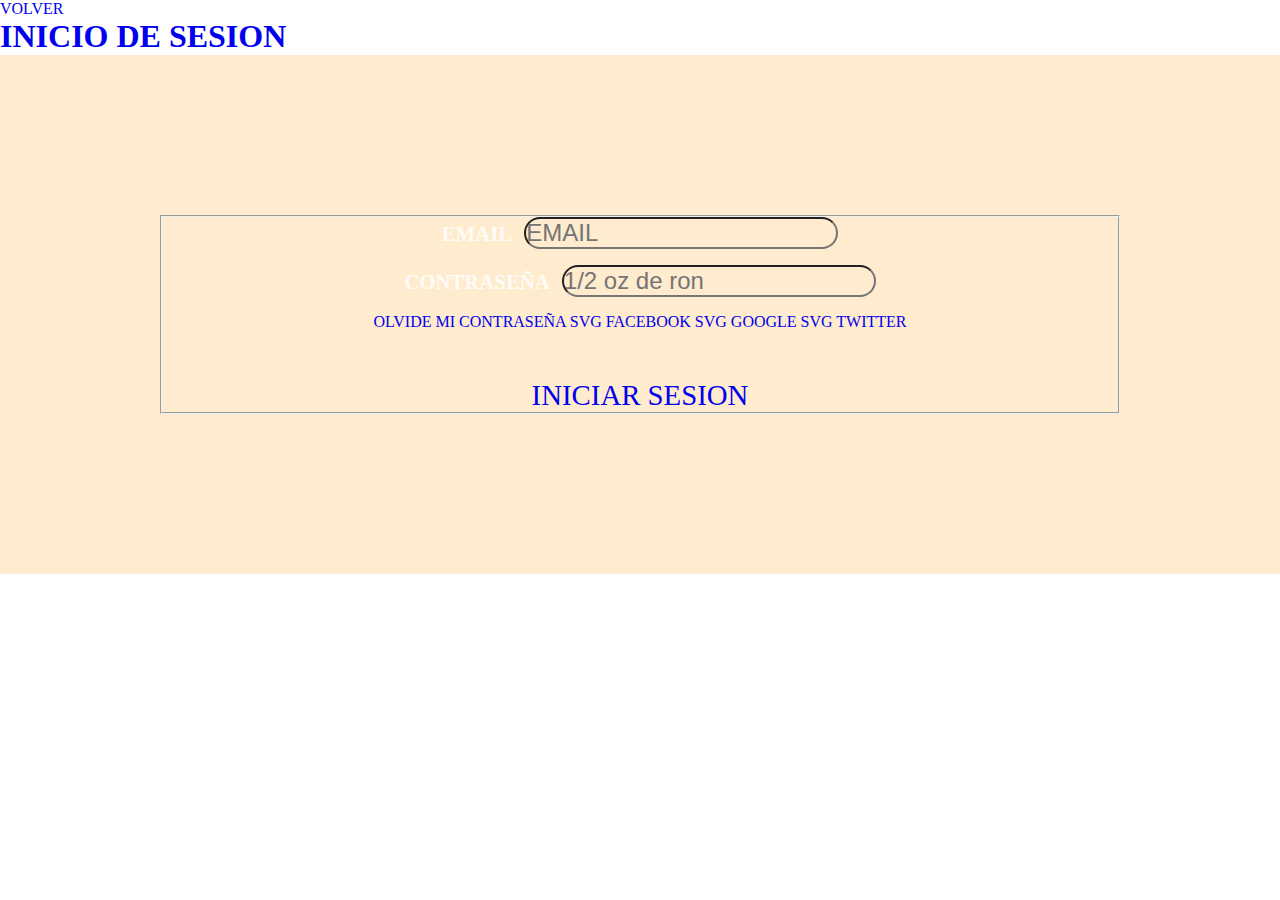
==== login.html @ 24dcbff7 "cree el login falta el css de este html" ====
<!DOCTYPE html>
<html lang="en">
<head>
    <meta charset="UTF-8">
    <meta http-equiv="X-UA-Compatible" content="IE=edge">
    <meta name="viewport" content="width=device-width, initial-scale=1.0">

    <link rel="stylesheet" href="./style/login.css">
    <title>Document</title>
</head>
<body>
    <header class="container_navbar">
        <a href="#">VOLVER</a>
        <a href="#"><h1>INICIO DE SESION</h1></a>
    </header>

    <main>
        <section class="section__contact">
            <form class="form">
                <fieldset class="form__fieldset">

                    
                    <div class="campos">
                    <div class="campo name__trago">
                        <label for="">EMAIL</label>
                        <input type="text" placeholder="EMAIL">
                    </div>

                    <div class="campo ingrdientes">
                        <label for="">CONTRASEÑA</label>
                        <input type="text" placeholder="1/2 oz de ron">
                    </div>

                    <a href="#">OLVIDE MI CONTRASEÑA</a>

                    <a href="#">SVG FACEBOOK</a>
                    <a href="#">SVG GOOGLE</a>
                    <a href="#">SVG TWITTER</a>

                    <div class="boton">
                        <a href="#">INICIAR SESION</a>
                    </div>
                </div>
                </fieldset>


            </form>
    </main>






    
</body>
</html>
---- style/login.css ----
:root{

}


/* GLOBALES */
*{
    margin: 0;
    padding: 0;
}

h1{
    
}


h2{

}

h3{

}


a{
    text-decoration: none;
}



/* FORMULARIO */


.section__contact{
    text-align: center;
    background-color: blanchedalmond;
    
    padding: 10rem;
}

.formulario{
    background-color: rgb(187, 179, 86);
    padding: 5rem;
    border-radius: 5rem;
    
}

.formulario__fieldset{
    border: none;
}


.formulario__fieldset legend {


        font-size: 1.8rem;
        font-weight: 700;
        margin-bottom: 1rem;
    }



.campo{
    margin-bottom: 1rem;
}


.campo label{

        margin-right: 0.5rem;
        color: rgba(255, 255, 255, 0.892);
        font-family: 'Alkatra', cursive;
        font-weight: bold;
        font-size: 1.3rem;

}

.campo input{
    max-width: 100%;
    border-radius: 2rem;
    font-size: 1.5rem;
    background-color: blanchedalmond;
}







.boton{
    margin-top: 3rem;
    border-radius: 1rem;
    font-size: 1.8rem;
    text-decoration: none;
}
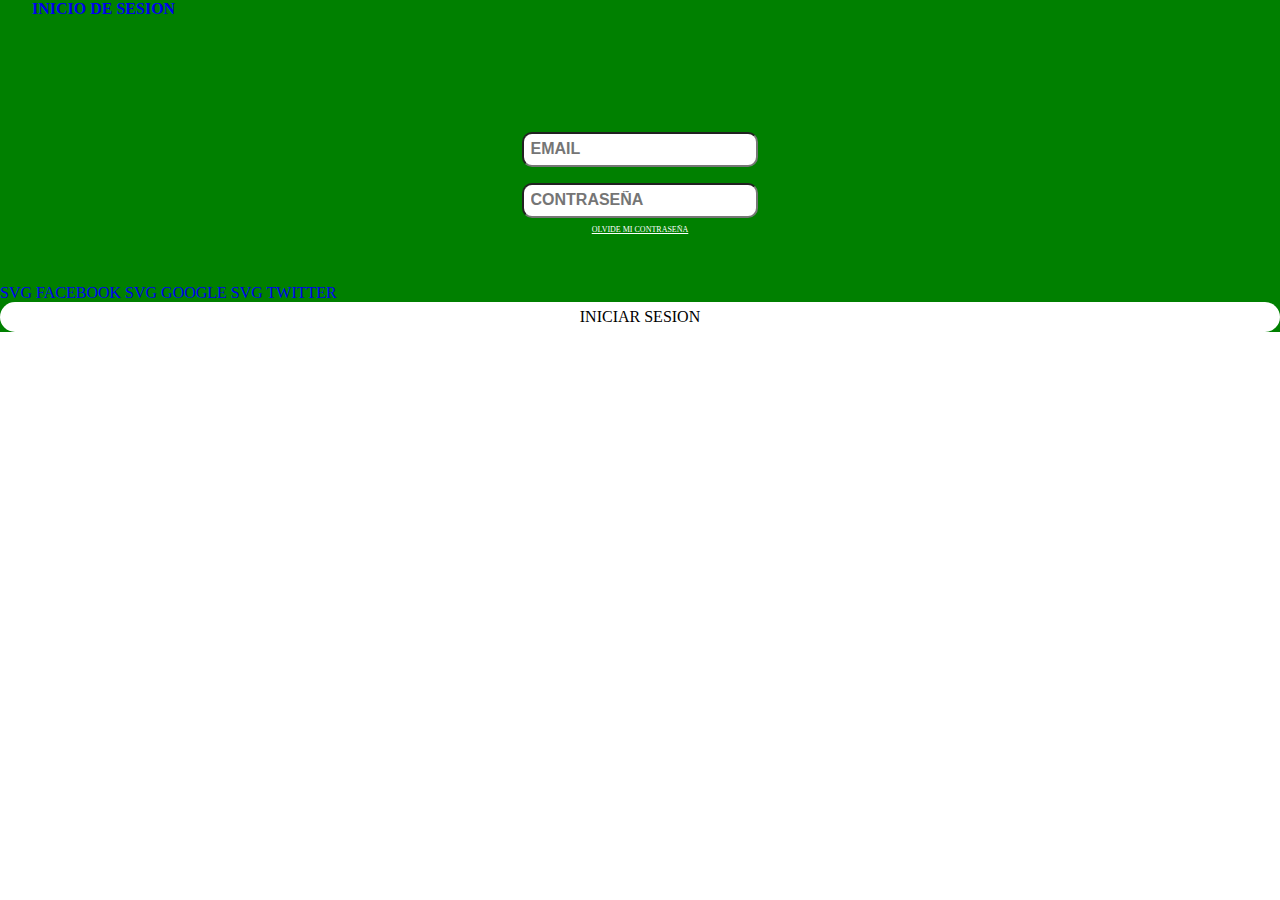
==== commit 0e8a97e5: "agregado estilo incompleto del login" ====
--- a/login.html
+++ b/login.html
@@ -9,9 +9,10 @@
     <title>Document</title>
 </head>
 <body>
+    <div class="container__body__login">
     <header class="container_navbar">
-        <a href="#">VOLVER</a>
-        <a href="#"><h1>INICIO DE SESION</h1></a>
+        <a href="#"><svg class="back_init" viewBox="0 0 24 24" xmlns="http://www.w3.org/2000/svg" fill="#000000"><g id="SVGRepo_bgCarrier" stroke-width="0"></g><g id="SVGRepo_tracerCarrier" stroke-linecap="round" stroke-linejoin="round"></g><g id="SVGRepo_iconCarrier"> <title></title> <g id="Complete"> <g id="arrow-left"> <g> <polyline data-name="Right" fill="none" id="Right-2" points="7.6 7 2.5 12 7.6 17" stroke="#000000" stroke-linecap="round" stroke-linejoin="round" stroke-width="2"></polyline> <line fill="none" stroke="#000000" stroke-linecap="round" stroke-linejoin="round" stroke-width="2" x1="21.5" x2="4.8" y1="12" y2="12"></line> </g> </g> </g> </g></svg></a>
+        <a href="#" class="inicio_de_sesion"><h1>INICIO DE SESION</h1></a>
     </header>
 
     <main>
@@ -21,23 +22,22 @@
 
                     
                     <div class="campos">
-                    <div class="campo name__trago">
-                        <label for="">EMAIL</label>
+                    <div class="campo ">
                         <input type="text" placeholder="EMAIL">
                     </div>
 
-                    <div class="campo ingrdientes">
-                        <label for="">CONTRASEÑA</label>
-                        <input type="text" placeholder="1/2 oz de ron">
+                    <div class="pasword">
+                        <input type="text" placeholder="CONTRASEÑA">
                     </div>
-
-                    <a href="#">OLVIDE MI CONTRASEÑA</a>
-
+                    <div class="container__remember">
+                    <a href="#" class="remember__pasword">OLVIDE MI CONTRASEÑA</a>
+                </div>
+                    <div>
                     <a href="#">SVG FACEBOOK</a>
                     <a href="#">SVG GOOGLE</a>
                     <a href="#">SVG TWITTER</a>
-
-                    <div class="boton">
+                    </div>
+                    <div class="button">
                         <a href="#">INICIAR SESION</a>
                     </div>
                 </div>
@@ -51,7 +51,7 @@
 
 
 
-
     
 </body>
+</div>
 </html>--- a/style/login.css
+++ b/style/login.css
@@ -27,71 +27,111 @@
     text-decoration: none;
 }
 
+.container__body__login{
+    background-color: green;
+}
 
+
+/* NAV BAR */
+
+.container_navbar{
+    display: flex;
+    margin-bottom: 5rem;
+}
+
+
+.back_init{
+    margin: 1rem;
+    max-width: 8%;
+    background-color: red;
+}
+
+
+.inicio_de_sesion{
+    font-size: 0.5rem;
+}
 
 /* FORMULARIO */
 
 
 .section__contact{
-    text-align: center;
-    background-color: blanchedalmond;
-    
-    padding: 10rem;
+background-color: green;
 }
 
-.formulario{
-    background-color: rgb(187, 179, 86);
-    padding: 5rem;
-    border-radius: 5rem;
+.form{
+
     
 }
 
-.formulario__fieldset{
-    border: none;
+.form__fieldset{
+border: none;
+
 }
 
 
-.formulario__fieldset legend {
-
-
-        font-size: 1.8rem;
-        font-weight: 700;
-        margin-bottom: 1rem;
+.form__fieldset legend {
+    
     }
 
 
 
 .campo{
-    margin-bottom: 1rem;
+text-align: center;
+margin: 1rem 0 1rem 0;
+
 }
 
 
-.campo label{
 
-        margin-right: 0.5rem;
-        color: rgba(255, 255, 255, 0.892);
-        font-family: 'Alkatra', cursive;
-        font-weight: bold;
-        font-size: 1.3rem;
+
+.campo input{
+border-radius: 10px;
+color: #000;
+font-size: 1rem;
+padding: .4rem;
+font-weight: bold;
 
 }
 
-.campo input{
-    max-width: 100%;
-    border-radius: 2rem;
-    font-size: 1.5rem;
-    background-color: blanchedalmond;
+.pasword{
+    margin-bottom: 0;
+    text-align: center;
+    
+}
+
+.pasword input{
+    border-radius: 10px;
+color: #000;
+font-size: 1rem;
+padding: .4rem;
+font-weight: bold;
 }
 
 
 
 
 
+.button{
+background-color: white;
+padding: .4rem;
+border-radius: 5rem;
+text-align: center;
+}
 
+.button a{
+    color: black;
+    
+}
 
-.boton{
-    margin-top: 3rem;
-    border-radius: 1rem;
-    font-size: 1.8rem;
-    text-decoration: none;
+.container__remember{
+    text-align: center;
+    margin-top: 0;
+    margin-bottom: 3rem;
 }
+
+.remember__pasword{
+    margin-top: 0;
+    font-size: .5rem;
+    text-decoration:underline;
+    color: white;
+}
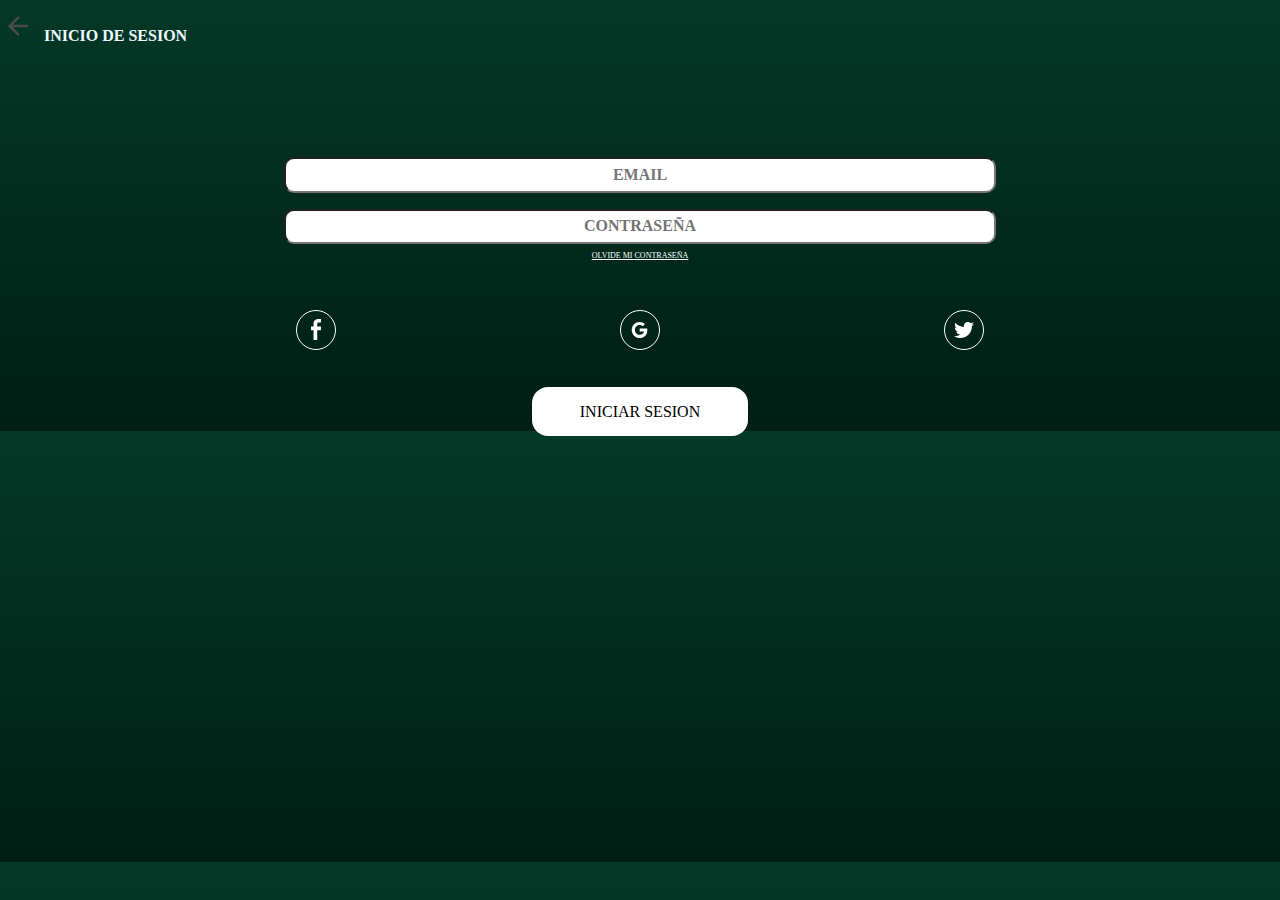
==== commit 97bb020a: "no se pone el color de fondo :(" ====
--- a/login.html
+++ b/login.html
@@ -1,57 +1,83 @@
 <!DOCTYPE html>
 <html lang="en">
+
 <head>
     <meta charset="UTF-8">
     <meta http-equiv="X-UA-Compatible" content="IE=edge">
     <meta name="viewport" content="width=device-width, initial-scale=1.0">
+    <link rel="stylesheet" href="./style/normalize.css">
+    <link rel="stylesheet" href="./style/login.css">
+    <title>LOGIN</title>
+</head>
 
-    <link rel="stylesheet" href="./style/login.css">
-    <title>Document</title>
-</head>
 <body>
     <div class="container__body__login">
-    <header class="container_navbar">
-        <a href="#"><svg class="back_init" viewBox="0 0 24 24" xmlns="http://www.w3.org/2000/svg" fill="#000000"><g id="SVGRepo_bgCarrier" stroke-width="0"></g><g id="SVGRepo_tracerCarrier" stroke-linecap="round" stroke-linejoin="round"></g><g id="SVGRepo_iconCarrier"> <title></title> <g id="Complete"> <g id="arrow-left"> <g> <polyline data-name="Right" fill="none" id="Right-2" points="7.6 7 2.5 12 7.6 17" stroke="#000000" stroke-linecap="round" stroke-linejoin="round" stroke-width="2"></polyline> <line fill="none" stroke="#000000" stroke-linecap="round" stroke-linejoin="round" stroke-width="2" x1="21.5" x2="4.8" y1="12" y2="12"></line> </g> </g> </g> </g></svg></a>
-        <a href="#" class="inicio_de_sesion"><h1>INICIO DE SESION</h1></a>
-    </header>
+        <header class="container_navbar">
+            <a href="./start.html" class="back__arrow"><svg width="20" height="20" viewBox="0 0 20 20" fill="none" xmlns="http://www.w3.org/2000/svg">
+                <path d="M10 20L0 10L10 0L11.7812 1.75L4.78125 8.75H20V11.25H4.78125L11.7812 18.25L10 20Z" fill="#4B4B4B"/>
+                </svg>
+                </a>
+            <a href="#" class="inicio_de_sesion">
+                <h1>INICIO DE SESION</h1>
+            </a>
+        </header>
 
-    <main>
-        <section class="section__contact">
-            <form class="form">
-                <fieldset class="form__fieldset">
-
-                    
-                    <div class="campos">
-                    <div class="campo ">
-                        <input type="text" placeholder="EMAIL">
-                    </div>
-
-                    <div class="pasword">
-                        <input type="text" placeholder="CONTRASEÑA">
-                    </div>
-                    <div class="container__remember">
-                    <a href="#" class="remember__pasword">OLVIDE MI CONTRASEÑA</a>
-                </div>
-                    <div>
-                    <a href="#">SVG FACEBOOK</a>
-                    <a href="#">SVG GOOGLE</a>
-                    <a href="#">SVG TWITTER</a>
-                    </div>
-                    <div class="button">
-                        <a href="#">INICIAR SESION</a>
-                    </div>
-                </div>
-                </fieldset>
+        <main>
+            <section class="section__contact">
+                <form class="form">
+                    <fieldset class="form__fieldset">
 
 
-            </form>
-    </main>
+                        <div class="campos">
+                            <div class="campo ">
+                                <input type="text" placeholder="EMAIL">
+                            </div>
+
+                            <div class="pasword">
+                                <input type="text" placeholder="CONTRASEÑA">
+                            </div>
+                            <div class="container__remember">
+                                <a href="#" class="remember__pasword">OLVIDE MI CONTRASEÑA</a>
+                            </div>
+                            <div class="container__login">
+                                <a class="login__facebook" href="#">
+                                    <svg width="40" height="40" viewBox="0 0 40 40" fill="none" xmlns="http://www.w3.org/2000/svg">
+                                        <circle cx="20" cy="20" r="19.5" stroke="white"/>
+                                        <path d="M17.5528 30V20.1462H15V16.5983H17.5528V13.568C17.5528 11.1868 19.0607 9 22.5353 9C23.9421 9 24.9824 9.13765 24.9824 9.13765L24.9004 12.4507C24.9004 12.4507 23.8395 12.4402 22.6818 12.4402C21.4288 12.4402 21.228 13.0296 21.228 14.0078V16.5983H25L24.8359 20.1462H21.228V30H17.5528Z" fill="white"/>
+                                        </svg>
+                                        
+                                    </a>
+
+                                <a class="login__twitter" href="#">
+                                    <svg width="40" height="40" viewBox="0 0 40 40" fill="none" xmlns="http://www.w3.org/2000/svg">
+                                        <circle cx="20" cy="20" r="19.5" stroke="white"/>
+                                        <path d="M27.1631 18.4998C27.2626 19.0354 27.3168 19.5953 27.3168 20.1796C27.3168 24.7501 24.2714 28 19.6717 28C18.6257 28.0003 17.5898 27.7936 16.6234 27.3917C15.6569 26.9898 14.7788 26.4005 14.0391 25.6576C13.2995 24.9146 12.7128 24.0326 12.3127 23.0618C11.9125 22.0911 11.7067 21.0507 11.707 20C11.7067 18.9493 11.9125 17.9089 12.3127 16.9382C12.7128 15.9674 13.2995 15.0854 14.0391 14.3424C14.7788 13.5995 15.6569 13.0102 16.6234 12.6083C17.5898 12.2064 18.6257 11.9997 19.6717 12C21.8223 12 23.6193 12.7948 24.9979 14.0853L22.7527 16.3405V16.3348C21.9169 15.5351 20.8562 15.1247 19.6717 15.1247C17.0438 15.1247 14.9078 17.3547 14.9078 19.9951C14.9078 22.6347 17.0438 24.8696 19.6717 24.8696C22.0561 24.8696 23.6791 23.5002 24.0125 21.6197H19.6717V18.4998H27.1639H27.1631Z" fill="white"/>
+                                        </svg>
+                                        
+                                    </a>
+                                <a class="login__google" href="#">
+                                    <svg width="40" height="40" viewBox="0 0 40 40" fill="none" xmlns="http://www.w3.org/2000/svg">
+                                    <circle cx="20" cy="20" r="19.5" stroke="white"/>
+                                    <path d="M16.2825 28C23.83 28 27.9587 21.8428 27.9587 16.5126C27.9587 16.3403 27.9588 16.1656 27.9513 15.9933C28.7551 15.4203 29.4488 14.711 30 13.8986C29.2491 14.2246 28.4535 14.4394 27.6388 14.5361C28.4969 14.0311 29.1397 13.2364 29.4475 12.2999C28.6412 12.7702 27.7588 13.1003 26.8387 13.2759C26.2202 12.6273 25.4018 12.1977 24.5101 12.0535C23.6185 11.9093 22.7034 12.0586 21.9067 12.4783C21.1099 12.898 20.476 13.5646 20.1031 14.375C19.7301 15.1853 19.639 16.0941 19.8438 16.9606C18.2122 16.88 16.616 16.4627 15.1588 15.7357C13.7016 15.0087 12.4159 13.9882 11.385 12.7405C10.8617 13.6304 10.702 14.683 10.9383 15.6847C11.1746 16.6863 11.7893 17.5618 12.6575 18.1334C12.0069 18.1117 11.3707 17.9397 10.8 17.6313V17.6867C10.8011 18.6189 11.1291 19.5222 11.7286 20.2438C12.3281 20.9654 13.1622 21.4611 14.09 21.6471C13.7378 21.7426 13.374 21.7902 13.0088 21.7886C12.7512 21.7894 12.4942 21.7659 12.2412 21.7185C12.5035 22.521 13.0141 23.2226 13.7016 23.7251C14.389 24.2276 15.2189 24.5058 16.075 24.5208C14.6207 25.6454 12.8243 26.2554 10.975 26.2524C10.6492 26.2538 10.3235 26.2353 10 26.197C11.8769 27.3751 14.0566 28.0007 16.2825 28V28Z" fill="white"/>
+                                    </svg>
+                                    </a>
+                            </div>
+                            <div class="button">
+                                <a href="#">INICIAR SESION</a>
+                            </div>
+                        </div>
+                    </fieldset>
+
+
+                </form>
+        </main>
 
 
 
 
+    </div>
 
-    
 </body>
-</div>
+
+
 </html>--- a/style/login.css
+++ b/style/login.css
@@ -27,35 +27,39 @@
     text-decoration: none;
 }
 
-.container__body__login{
-    background-color: green;
+body{
+    background: linear-gradient(180deg, #043927 0%, #001E14 100%);
 }
+/* .container__body__login{
+    background: linear-gradient(180deg, #043927 0%, #001E14 100%);
+} */
 
 
 /* NAV BAR */
 
 .container_navbar{
+    margin-top: 1rem;
     display: flex;
+    gap: 1rem;
     margin-bottom: 5rem;
 }
 
 
-.back_init{
-    margin: 1rem;
-    max-width: 8%;
-    background-color: red;
+.back__arrow{
+    margin-left: .5rem;
 }
 
 
 .inicio_de_sesion{
     font-size: 0.5rem;
+    color: aliceblue;
 }
 
 /* FORMULARIO */
 
 
 .section__contact{
-background-color: green;
+
 }
 
 .form{
@@ -85,10 +89,11 @@
 
 
 .campo input{
+    text-align: center;
 border-radius: 10px;
 color: #000;
 font-size: 1rem;
-padding: .4rem;
+padding: .4rem 20%;
 font-weight: bold;
 
 }
@@ -100,10 +105,11 @@
 }
 
 .pasword input{
-    border-radius: 10px;
+text-align: center;
+border-radius: 10px;
 color: #000;
 font-size: 1rem;
-padding: .4rem;
+padding: .4rem 20%;
 font-weight: bold;
 }
 
@@ -112,14 +118,15 @@
 
 
 .button{
-background-color: white;
-padding: .4rem;
-border-radius: 5rem;
 text-align: center;
+margin-top: 3rem;
 }
 
 .button a{
     color: black;
+    background-color: white;
+    padding: 1rem 3rem;
+    border-radius: 1rem;
     
 }
 
@@ -135,3 +142,13 @@
     text-decoration:underline;
     color: white;
 }
+
+
+/* aparte del login */
+
+.container__login{
+    display: flex;
+    
+    justify-content: space-evenly;
+    margin-bottom: 2rem;
+}
